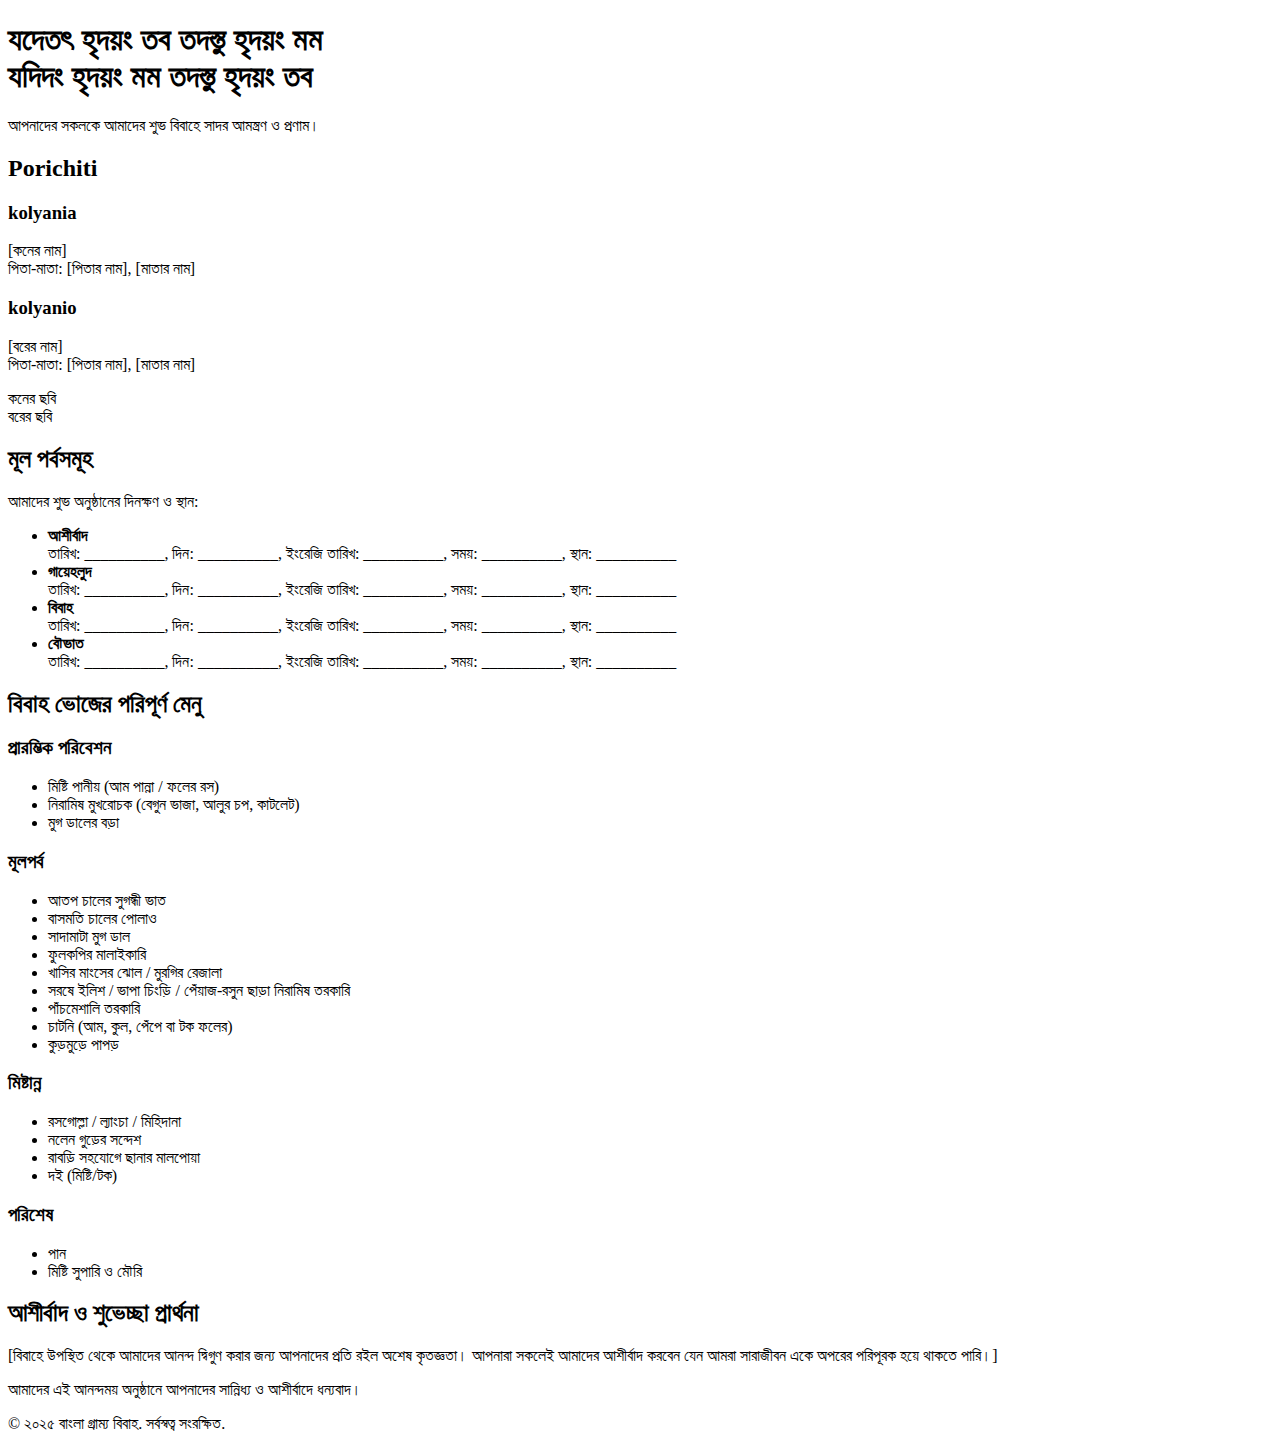
==== index.html @ 6e93e0a4 "Add files via upload" ====
<!DOCTYPE html>
<html lang="bn">
<head>
  <meta charset="UTF-8">
  <meta name="viewport" content="width=device-width, initial-scale=1">
  <title>বাংলা গ্রাম্য বিবাহ</title>
  <!-- Google Fonts: Cinzel for headings & Open Sans for body -->
  <link href="https://fonts.googleapis.com/css2?family=Cinzel:wght@400;700&family=Open+Sans:wght@400;600&display=swap" rel="stylesheet">
  <!-- Updated path to style.css in assets/css/ -->
  <link rel="stylesheet" href="assets/css/style.css">
</head>
<body>
  <!-- শিরোনাম (In place of the old nav) -->
  <header class="header-section">
    <div class="container">
      <!-- Beautiful Sanskrit/Bengali shloka as main heading -->
      <h1 class="main-title">
        যদেতৎ হৃদয়ং তব তদস্তু হৃদয়ং মম<br>
        যদিদং হৃদয়ং মম তদস্তু হৃদয়ং তব
      </h1>
      <!-- Optional short welcome message in Bengali -->
      <p class="beautiful-welcome">
        আপনাদের সকলকে আমাদের শুভ বিবাহে সাদর আমন্ত্রণ ও প্রণাম।
      </p>
    </div>
  </header>

  <!-- ভাসমান শ্লোকের কনটেইনার (unchanged) -->
  <div id="shlokas-container"></div>

  <!-- পরিচিতি বিভাগ -->
  <section id="porichiti" class="section">
    <div class="container">
      <h2>Porichiti</h2>
      <div class="porichiti-columns">
        <!-- কল্যাণীয়া (Bride) -->
        <div class="porichiti-column">
          <h3>kolyania</h3>
          <p>
            [কনের নাম]<br>
            পিতা-মাতা: [পিতার নাম], [মাতার নাম]
          </p>
        </div>
        <!-- কল্যাণীয়ো (Groom) -->
        <div class="porichiti-column">
          <h3>kolyanio</h3>
          <p>
            [বরের নাম]<br>
            পিতা-মাতা: [পিতার নাম], [মাতার নাম]
          </p>
        </div>
      </div>

      <!-- বর-কনের placeholder ছবি -->
      <div class="photos">
        <div class="photo-placeholder">কনের ছবি</div>
        <div class="photo-placeholder">বরের ছবি</div>
      </div>
    </div>
  </section>

  <!-- মূল পর্বসমূহ (আশীর্বাদ, গায়েহলুদ, বিবাহ, বৌভাত) -->
  <section id="rituals" class="section">
    <div class="container">
      <h2>মূল পর্বসমূহ</h2>
      <p>আমাদের শুভ অনুষ্ঠানের দিনক্ষণ ও স্থান:</p>
      <ul class="ritual-list">
        <li>
          <strong>আশীর্বাদ</strong><br>
          তারিখ: __________, দিন: __________, ইংরেজি তারিখ: __________, সময়: __________, স্থান: __________
        </li>
        <li>
          <strong>গায়েহলুদ</strong><br>
          তারিখ: __________, দিন: __________, ইংরেজি তারিখ: __________, সময়: __________, স্থান: __________
        </li>
        <li>
          <strong>বিবাহ</strong><br>
          তারিখ: __________, দিন: __________, ইংরেজি তারিখ: __________, সময়: __________, স্থান: __________
        </li>
        <li>
          <strong>বৌভাত</strong><br>
          তারিখ: __________, দিন: __________, ইংরেজি তারিখ: __________, সময়: __________, স্থান: __________
        </li>
      </ul>
    </div>
  </section>

  <!-- বিবাহ ভোজের পরিপূর্ণ মেনু -->
  <section id="menu" class="section">
    <div class="container">
      <h2>বিবাহ ভোজের পরিপূর্ণ মেনু</h2>

      <h3>প্রারম্ভিক পরিবেশন</h3>
      <ul>
        <li>মিষ্টি পানীয় (আম পান্না / ফলের রস)</li>
        <li>নিরামিষ মুখরোচক (বেগুন ভাজা, আলুর চপ, কাটলেট)</li>
        <li>মুগ ডালের বড়া</li>
      </ul>

      <h3>মূলপর্ব</h3>
      <ul>
        <li>আতপ চালের সুগন্ধী ভাত</li>
        <li>বাসমতি চালের পোলাও</li>
        <li>সাদামাটা মুগ ডাল</li>
        <li>ফুলকপির মালাইকারি</li>
        <li>খাসির মাংসের ঝোল / মুরগির রেজালা</li>
        <li>সরষে ইলিশ / ভাপা চিংড়ি / পেঁয়াজ-রসুন ছাড়া নিরামিষ তরকারি</li>
        <li>পাঁচমেশালি তরকারি</li>
        <li>চাটনি (আম, কুল, পেঁপে বা টক ফলের)</li>
        <li>কুড়মুড়ে পাপড়</li>
      </ul>

      <h3>মিষ্টান্ন</h3>
      <ul>
        <li>রসগোল্লা / ল্যাংচা / মিহিদানা</li>
        <li>নলেন গুড়ের সন্দেশ</li>
        <li>রাবড়ি সহযোগে ছানার মালপোয়া</li>
        <li>দই (মিষ্টি/টক)</li>
      </ul>

      <h3>পরিশেষ</h3>
      <ul>
        <li>পান</li>
        <li>মিষ্টি সুপারি ও মৌরি</li>
      </ul>
    </div>
  </section>

  <!-- আশীর্বাদ ও শুভেচ্ছা প্রার্থনা -->
  <section id="blessings" class="section">
    <div class="container">
      <h2>আশীর্বাদ ও শুভেচ্ছা প্রার্থনা</h2>
      <p>
        [বিবাহে উপস্থিত থেকে আমাদের আনন্দ দ্বিগুণ করার জন্য আপনাদের প্রতি রইল অশেষ কৃতজ্ঞতা।
        আপনারা সকলেই আমাদের আশীর্বাদ করবেন যেন আমরা সারাজীবন একে অপরের পরিপূরক হয়ে থাকতে পারি।]
      </p>
    </div>
  </section>

  <!-- ফুটার (social media links removed) -->
  <footer>
    <div class="container">
      <p>
        আমাদের এই আনন্দময় অনুষ্ঠানে আপনাদের সান্নিধ্য ও আশীর্বাদে ধন্যবাদ।
      </p>
      <p>&copy; ২০২৫ বাংলা গ্রাম্য বিবাহ. সর্বস্বত্ব সংরক্ষিত.</p>
    </div>
  </footer>

  <!-- Updated path to script.js in assets/js/ -->
  <script src="assets/js/script.js"></script>
</body>
</html>
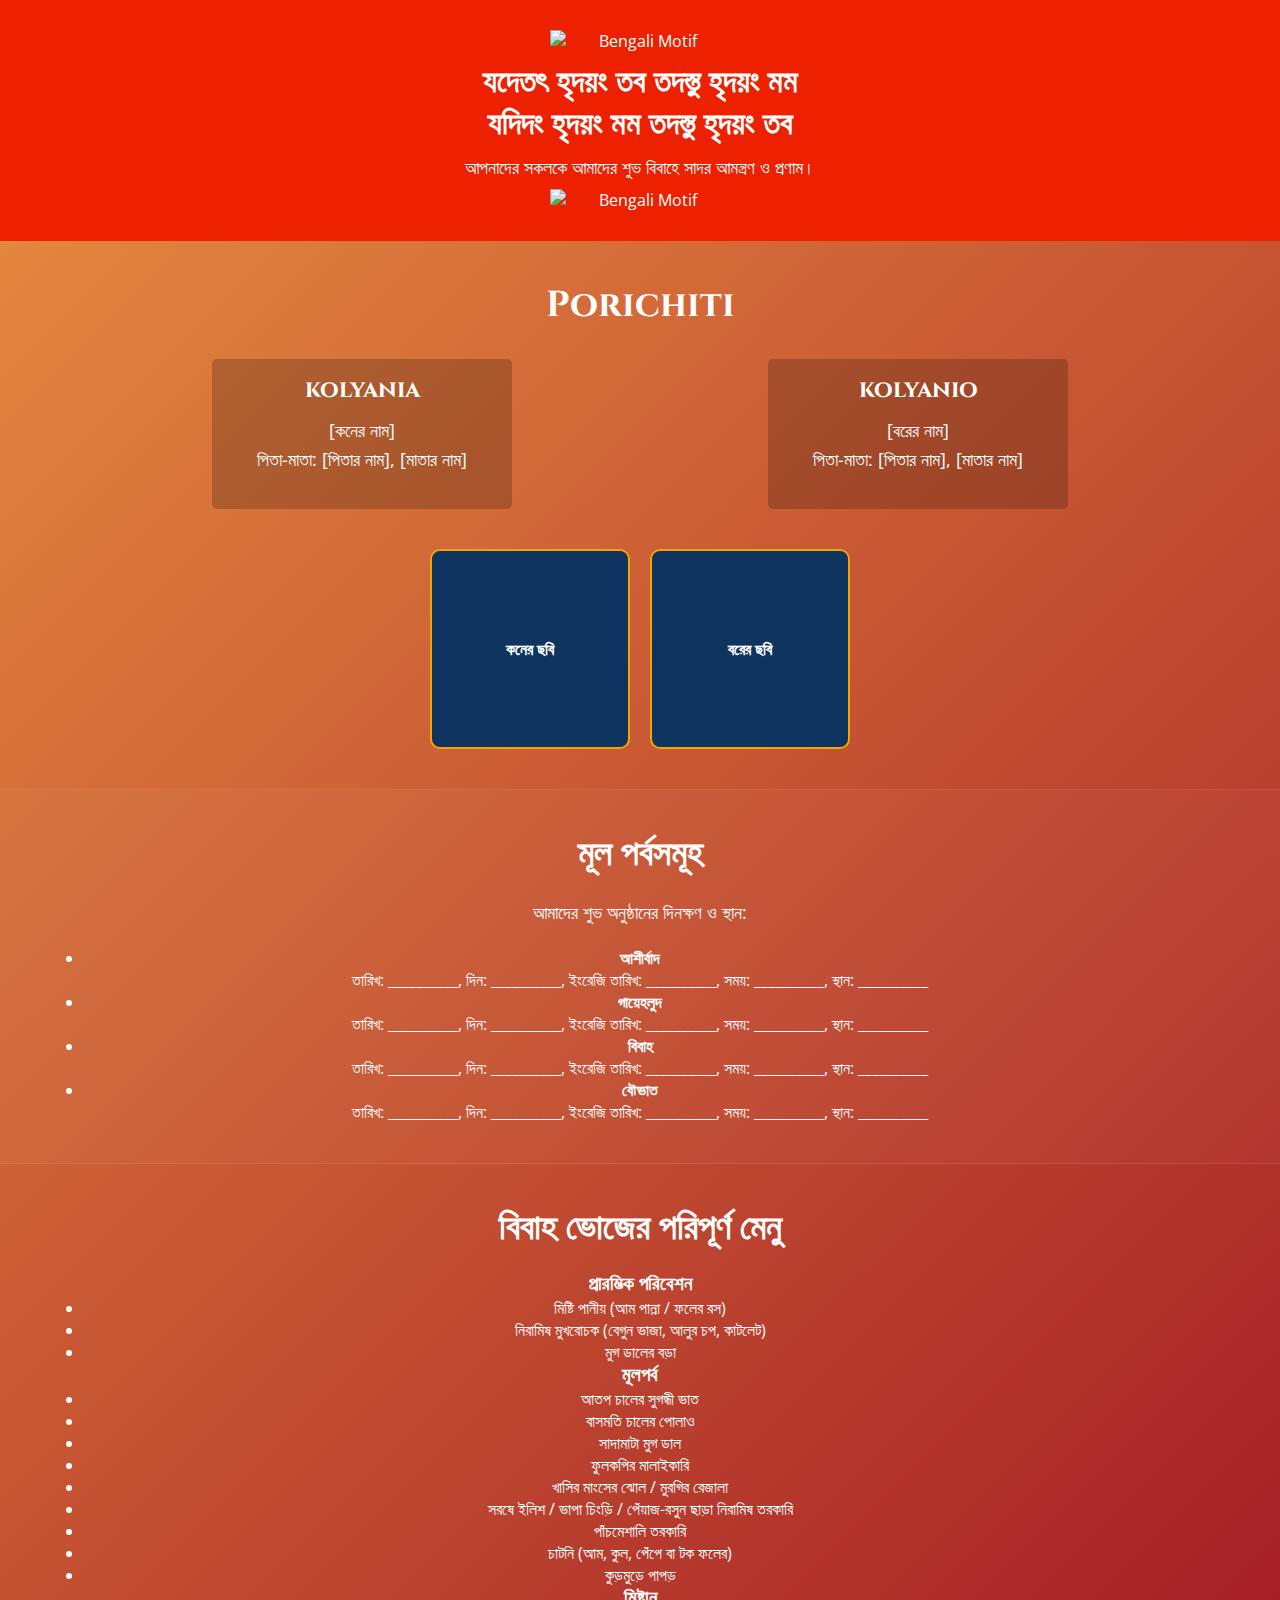
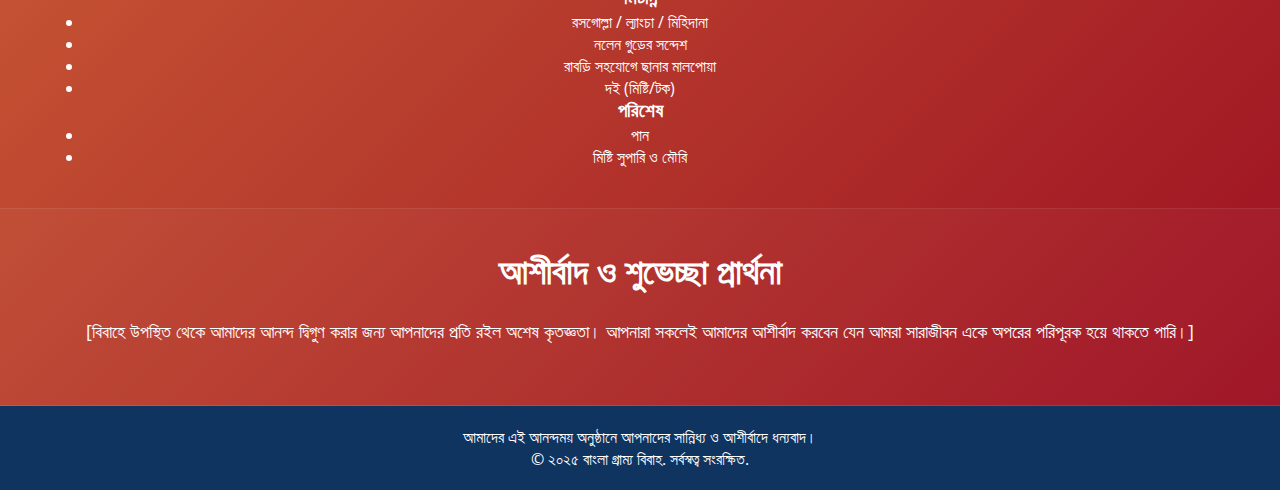
==== commit 31acef0b: "Your commit message here" ====
--- a/index.html
+++ b/index.html
@@ -6,13 +6,17 @@
   <title>বাংলা গ্রাম্য বিবাহ</title>
   <!-- Google Fonts: Cinzel for headings & Open Sans for body -->
   <link href="https://fonts.googleapis.com/css2?family=Cinzel:wght@400;700&family=Open+Sans:wght@400;600&display=swap" rel="stylesheet">
-  <!-- Updated path to style.css in assets/css/ -->
+  
+  <!-- Link to the modified style.css -->
   <link rel="stylesheet" href="assets/css/style.css">
 </head>
 <body>
-  <!-- শিরোনাম (In place of the old nav) -->
+  <!-- শিরোনাম (Header) -->
   <header class="header-section">
     <div class="container">
+      <!-- Motif added before the text -->
+      <img src="assets/images/bengali-motif.png" alt="Bengali Motif" class="header-motif">
+
       <!-- Beautiful Sanskrit/Bengali shloka as main heading -->
       <h1 class="main-title">
         যদেতৎ হৃদয়ং তব তদস্তু হৃদয়ং মম<br>
@@ -22,10 +26,13 @@
       <p class="beautiful-welcome">
         আপনাদের সকলকে আমাদের শুভ বিবাহে সাদর আমন্ত্রণ ও প্রণাম।
       </p>
+
+      <!-- Motif added after the text -->
+      <img src="assets/images/bengali-motif.png" alt="Bengali Motif" class="header-motif">
     </div>
   </header>
 
-  <!-- ভাসমান শ্লোকের কনটেইনার (unchanged) -->
+  <!-- ভাসমান শ্লোকের কনটেইনার -->
   <div id="shlokas-container"></div>
 
   <!-- পরিচিতি বিভাগ -->
@@ -137,7 +144,7 @@
     </div>
   </section>
 
-  <!-- ফুটার (social media links removed) -->
+  <!-- ফুটার -->
   <footer>
     <div class="container">
       <p>
@@ -147,7 +154,7 @@
     </div>
   </footer>
 
-  <!-- Updated path to script.js in assets/js/ -->
+  <!-- Link to the modified script.js -->
   <script src="assets/js/script.js"></script>
 </body>
 </html>
--- a/assets/css/style.css
+++ b/assets/css/style.css
@@ -0,0 +1,183 @@
+/* ========== Reset & Base ========== */
+* {
+    margin: 0;
+    padding: 0;
+    box-sizing: border-box;
+  }
+  
+  body {
+    font-family: 'Open Sans', sans-serif;
+    /* Subtle gradient background */
+    background: linear-gradient(135deg, #e88a38, #960016);
+    color: #ffffff;
+    overflow-x: hidden;
+  }
+  
+  h1, h2, h3, h4, h5, h6 {
+    font-family: 'Cinzel', serif;
+  }
+  
+  /* Container Utility */
+  .container {
+    width: 90%;
+    max-width: 1200px;
+    margin: 0 auto;
+    padding: 0 20px; /* Only side padding to keep things neat */
+  }
+  
+  /* ========== Header Section ========== */
+  .header-section {
+    background: #ED2100;
+    padding: 20px 0; /* Reduced from 40px to 20px for less vertical space */
+    text-align: center;
+  }
+  
+  .header-section .main-title {
+    font-size: 32px;
+    color: #ffffff;
+    margin-bottom: 10px; /* Reduced bottom margin */
+    line-height: 1.3;    /* Slightly tighter line height */
+  }
+  
+  .beautiful-welcome {
+    font-size: 18px;
+    margin-bottom: 10px; /* Keep a small gap below */
+  }
+  
+  .header-motif {
+    display: block;
+    margin: 10px auto; /* Reduced margin to 10px top/bottom */
+    max-width: 180px;  /* Adjust motif size as needed */
+  }
+  
+  /* ========== Floating Shlokas Animation ========== */
+  #shlokas-container {
+    position: fixed;
+    top: 0;
+    left: 0;
+    width: 100%;
+    height: 100%;
+    pointer-events: none;
+    overflow: hidden;
+  }
+  
+  .san-shloka {
+    position: absolute;
+    font-size: 18px;
+    color: #f7f5f1;
+    text-shadow: 1px 1px 2px #000;
+    animation: floatUp 10s linear infinite;
+  }
+  
+  @keyframes floatUp {
+    0% {
+      transform: translateY(100vh);
+      opacity: 0;
+    }
+    50% {
+      opacity: 1;
+    }
+    100% {
+      transform: translateY(-10vh);
+      opacity: 0;
+    }
+  }
+  
+  /* ========== Sections ========== */
+  .section {
+    padding: 40px 0; /* Reduced from 60px for a tighter layout */
+    text-align: center;
+    background: rgba(255, 255, 255, 0.05);
+    border-bottom: 1px solid rgba(255, 255, 255, 0.1);
+  }
+  
+  .section:nth-of-type(even) {
+    background: rgba(255, 255, 255, 0.08);
+  }
+  
+  .section h2 {
+    font-size: 36px;
+    margin-bottom: 20px;
+    color: #ffffff;
+  }
+  
+  .section p {
+    font-size: 18px;
+    line-height: 1.6;
+    margin-bottom: 20px;
+  }
+  
+  /* ========== Porichiti Columns ========== */
+  .porichiti-columns {
+    display: flex;
+    flex-wrap: wrap;
+    justify-content: space-around;
+    margin-bottom: 30px;
+  }
+  
+  .porichiti-column {
+    flex: 0 0 300px;
+    margin: 10px;
+    background: rgba(0, 0, 0, 0.2);
+    border-radius: 5px;
+    padding: 15px;
+  }
+  
+  .porichiti-column h3 {
+    font-size: 24px;
+    margin-bottom: 10px;
+  }
+  
+  /* ========== Photos (Bride & Groom) ========== */
+  .photos {
+    display: flex;
+    justify-content: center;
+    gap: 20px;
+    margin-top: 30px;
+  }
+  
+  .photo-placeholder {
+    width: 200px;
+    height: 200px;
+    background: #0f3460;
+    display: flex;
+    align-items: center;
+    justify-content: center;
+    color: #ffffff;
+    font-weight: bold;
+    border: 2px solid #f0a500;
+    border-radius: 10px;
+  }
+  
+  /* ========== Footer ========== */
+  footer {
+    background: #0f3460;
+    padding: 20px 0;
+    text-align: center;
+    color: #ffffff;
+  }
+  
+  /* ========== Responsive Tweaks ========== */
+  @media (max-width: 768px) {
+    .header-section .main-title {
+      font-size: 26px;
+    }
+  
+    .beautiful-welcome {
+      font-size: 16px;
+    }
+  
+    .header-motif {
+      max-width: 140px;
+    }
+  
+    .section h2 {
+      font-size: 28px;
+    }
+  
+    .porichiti-column {
+      flex: 0 0 80%;
+      margin: 10px auto;
+    }
+  }
+  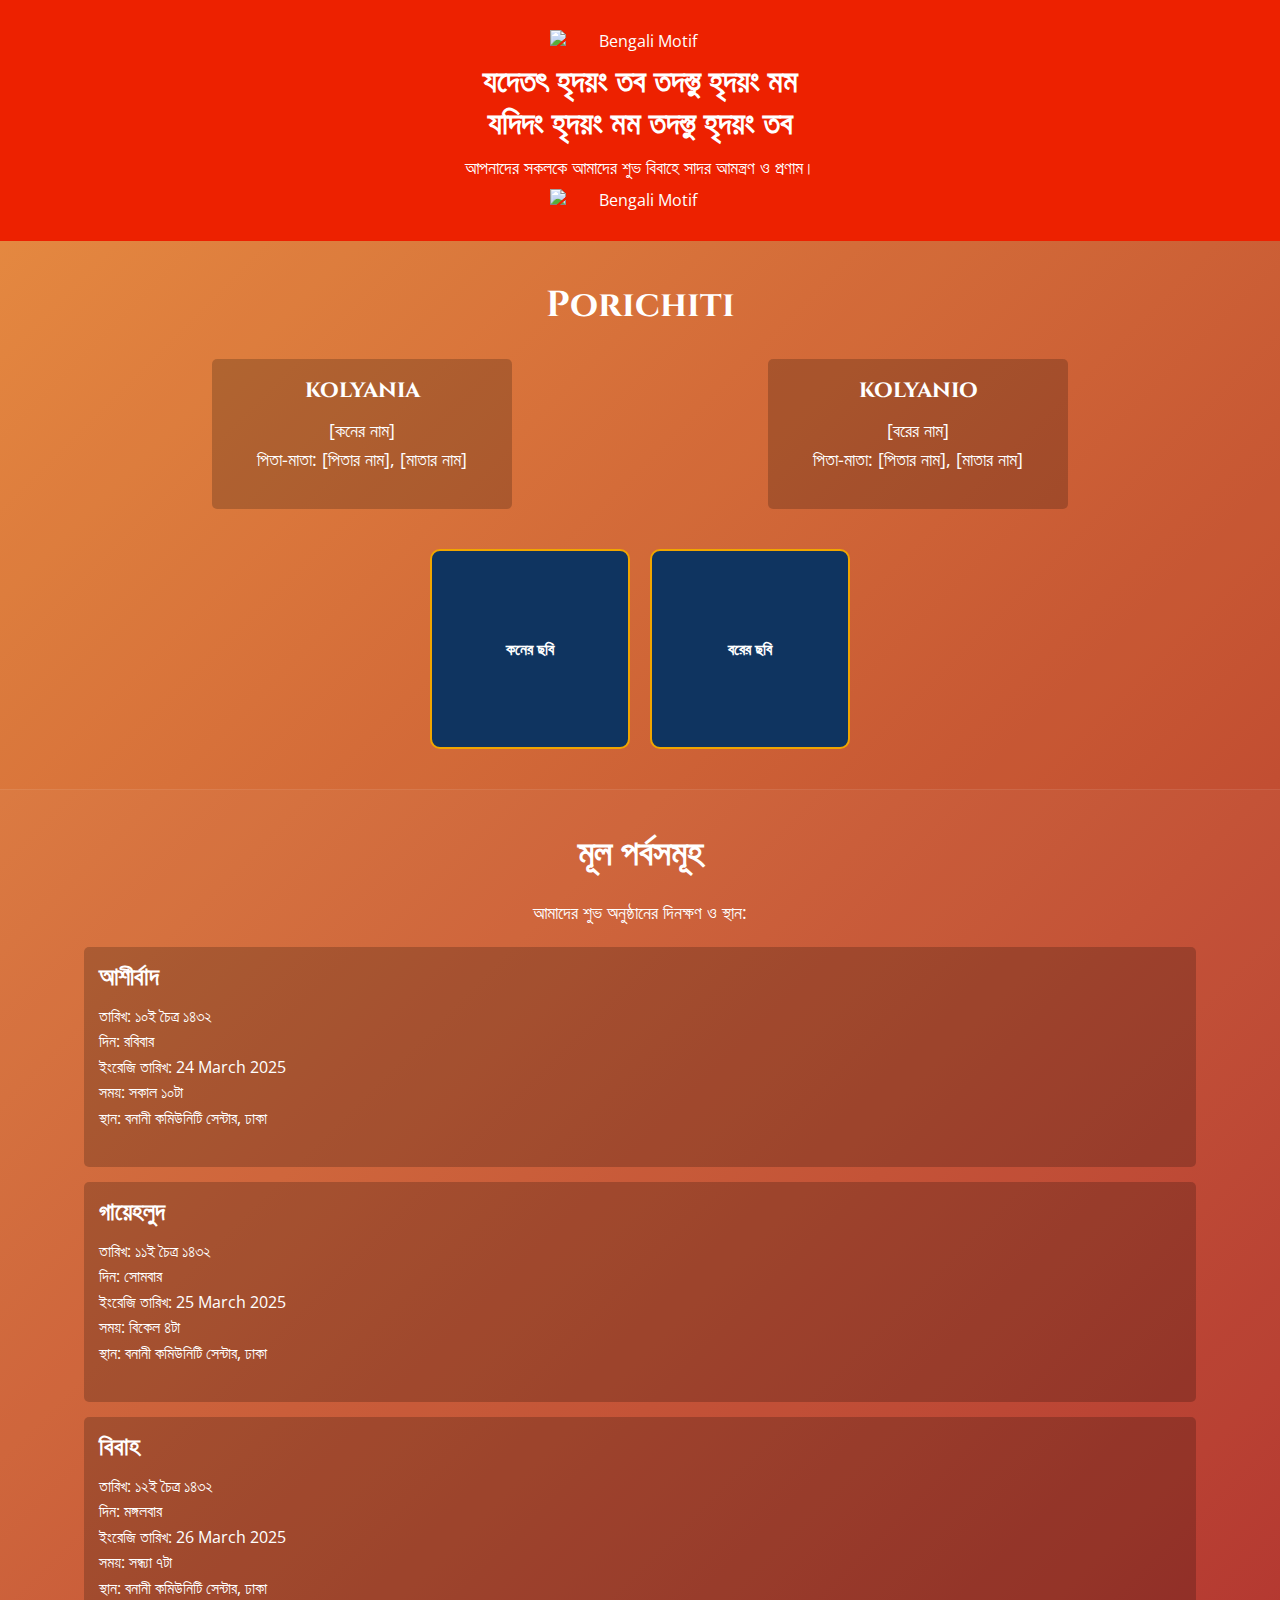
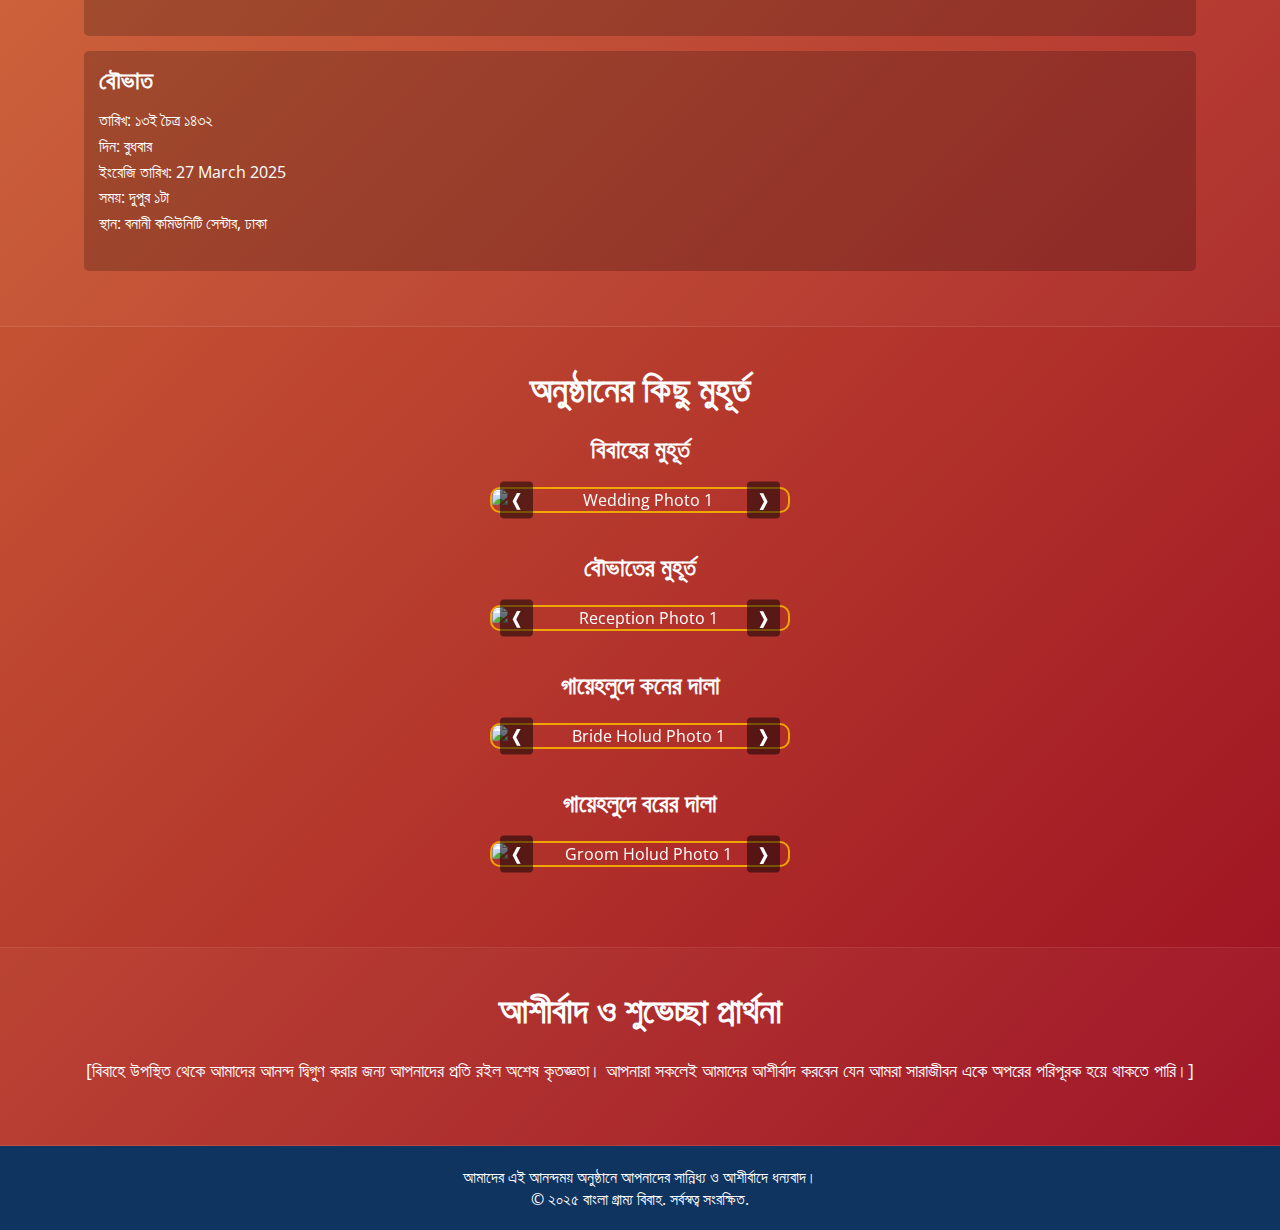
==== commit 24d51fa6: "Updated website with new changes" ====
--- a/index.html
+++ b/index.html
@@ -71,65 +71,106 @@
     <div class="container">
       <h2>মূল পর্বসমূহ</h2>
       <p>আমাদের শুভ অনুষ্ঠানের দিনক্ষণ ও স্থান:</p>
-      <ul class="ritual-list">
-        <li>
-          <strong>আশীর্বাদ</strong><br>
-          তারিখ: __________, দিন: __________, ইংরেজি তারিখ: __________, সময়: __________, স্থান: __________
-        </li>
-        <li>
-          <strong>গায়েহলুদ</strong><br>
-          তারিখ: __________, দিন: __________, ইংরেজি তারিখ: __________, সময়: __________, স্থান: __________
-        </li>
-        <li>
-          <strong>বিবাহ</strong><br>
-          তারিখ: __________, দিন: __________, ইংরেজি তারিখ: __________, সময়: __________, স্থান: __________
-        </li>
-        <li>
-          <strong>বৌভাত</strong><br>
-          তারিখ: __________, দিন: __________, ইংরেজি তারিখ: __________, সময়: __________, স্থান: __________
-        </li>
-      </ul>
-    </div>
-  </section>
-
-  <!-- বিবাহ ভোজের পরিপূর্ণ মেনু -->
-  <section id="menu" class="section">
-    <div class="container">
-      <h2>বিবাহ ভোজের পরিপূর্ণ মেনু</h2>
-
-      <h3>প্রারম্ভিক পরিবেশন</h3>
-      <ul>
-        <li>মিষ্টি পানীয় (আম পান্না / ফলের রস)</li>
-        <li>নিরামিষ মুখরোচক (বেগুন ভাজা, আলুর চপ, কাটলেট)</li>
-        <li>মুগ ডালের বড়া</li>
-      </ul>
-
-      <h3>মূলপর্ব</h3>
-      <ul>
-        <li>আতপ চালের সুগন্ধী ভাত</li>
-        <li>বাসমতি চালের পোলাও</li>
-        <li>সাদামাটা মুগ ডাল</li>
-        <li>ফুলকপির মালাইকারি</li>
-        <li>খাসির মাংসের ঝোল / মুরগির রেজালা</li>
-        <li>সরষে ইলিশ / ভাপা চিংড়ি / পেঁয়াজ-রসুন ছাড়া নিরামিষ তরকারি</li>
-        <li>পাঁচমেশালি তরকারি</li>
-        <li>চাটনি (আম, কুল, পেঁপে বা টক ফলের)</li>
-        <li>কুড়মুড়ে পাপড়</li>
-      </ul>
-
-      <h3>মিষ্টান্ন</h3>
-      <ul>
-        <li>রসগোল্লা / ল্যাংচা / মিহিদানা</li>
-        <li>নলেন গুড়ের সন্দেশ</li>
-        <li>রাবড়ি সহযোগে ছানার মালপোয়া</li>
-        <li>দই (মিষ্টি/টক)</li>
-      </ul>
-
-      <h3>পরিশেষ</h3>
-      <ul>
-        <li>পান</li>
-        <li>মিষ্টি সুপারি ও মৌরি</li>
-      </ul>
+
+      <div class="ritual-item">
+        <h3>আশীর্বাদ</h3>
+        <p>
+          তারিখ: ১০ই চৈত্র ১৪৩২ <br>
+          দিন: রবিবার <br>
+          ইংরেজি তারিখ: 24 March 2025 <br>
+          সময়: সকাল ১০টা <br>
+          স্থান: বনানী কমিউনিটি সেন্টার, ঢাকা
+        </p>
+      </div>
+
+      <div class="ritual-item">
+        <h3>গায়েহলুদ</h3>
+        <p>
+          তারিখ: ১১ই চৈত্র ১৪৩২ <br>
+          দিন: সোমবার <br>
+          ইংরেজি তারিখ: 25 March 2025 <br>
+          সময়: বিকেল ৪টা <br>
+          স্থান: বনানী কমিউনিটি সেন্টার, ঢাকা
+        </p>
+      </div>
+
+      <div class="ritual-item">
+        <h3>বিবাহ</h3>
+        <p>
+          তারিখ: ১২ই চৈত্র ১৪৩২ <br>
+          দিন: মঙ্গলবার <br>
+          ইংরেজি তারিখ: 26 March 2025 <br>
+          সময়: সন্ধ্যা ৭টা <br>
+          স্থান: বনানী কমিউনিটি সেন্টার, ঢাকা
+        </p>
+      </div>
+
+      <div class="ritual-item">
+        <h3>বৌভাত</h3>
+        <p>
+          তারিখ: ১৩ই চৈত্র ১৪৩২ <br>
+          দিন: বুধবার <br>
+          ইংরেজি তারিখ: 27 March 2025 <br>
+          সময়: দুপুর ১টা <br>
+          স্থান: বনানী কমিউনিটি সেন্টার, ঢাকা
+        </p>
+      </div>
+    </div>
+  </section>
+
+  <!-- নতুন ফটো গ্যালারি বিভাগ -->
+  <section id="photo-gallery" class="section">
+    <div class="container">
+      <h2>অনুষ্ঠানের কিছু মুহূর্ত</h2>
+      
+      <!-- বিবাহের মুহূর্ত -->
+      <div class="photo-gallery-item">
+        <h3>বিবাহের মুহূর্ত</h3>
+        <div class="photo-slideshow">
+          <!-- You can replace these src paths with actual images -->
+          <img src="assets/images/wedding1.jpg" alt="Wedding Photo 1" class="photo-slide active">
+          <img src="assets/images/wedding2.jpg" alt="Wedding Photo 2" class="photo-slide">
+          <img src="assets/images/wedding3.jpg" alt="Wedding Photo 3" class="photo-slide">
+          <button class="prev-button">&#10094;</button>
+          <button class="next-button">&#10095;</button>
+        </div>
+      </div>
+
+      <!-- বৌভাতের মুহূর্ত -->
+      <div class="photo-gallery-item">
+        <h3>বৌভাতের মুহূর্ত</h3>
+        <div class="photo-slideshow">
+          <img src="assets/images/reception1.jpg" alt="Reception Photo 1" class="photo-slide active">
+          <img src="assets/images/reception2.jpg" alt="Reception Photo 2" class="photo-slide">
+          <img src="assets/images/reception3.jpg" alt="Reception Photo 3" class="photo-slide">
+          <button class="prev-button">&#10094;</button>
+          <button class="next-button">&#10095;</button>
+        </div>
+      </div>
+
+      <!-- গায়েহলুদ (কনের দালা) -->
+      <div class="photo-gallery-item">
+        <h3>গায়েহলুদে কনের দালা</h3>
+        <div class="photo-slideshow">
+          <img src="assets/images/bride-holud1.jpg" alt="Bride Holud Photo 1" class="photo-slide active">
+          <img src="assets/images/bride-holud2.jpg" alt="Bride Holud Photo 2" class="photo-slide">
+          <img src="assets/images/bride-holud3.jpg" alt="Bride Holud Photo 3" class="photo-slide">
+          <button class="prev-button">&#10094;</button>
+          <button class="next-button">&#10095;</button>
+        </div>
+      </div>
+
+      <!-- গায়েহলুদ (বরের দালা) -->
+      <div class="photo-gallery-item">
+        <h3>গায়েহলুদে বরের দালা</h3>
+        <div class="photo-slideshow">
+          <img src="assets/images/groom-holud1.jpg" alt="Groom Holud Photo 1" class="photo-slide active">
+          <img src="assets/images/groom-holud2.jpg" alt="Groom Holud Photo 2" class="photo-slide">
+          <img src="assets/images/groom-holud3.jpg" alt="Groom Holud Photo 3" class="photo-slide">
+          <button class="prev-button">&#10094;</button>
+          <button class="next-button">&#10095;</button>
+        </div>
+      </div>
     </div>
   </section>
 
--- a/assets/css/style.css
+++ b/assets/css/style.css
@@ -1,183 +1,268 @@
 /* ========== Reset & Base ========== */
 * {
-    margin: 0;
-    padding: 0;
-    box-sizing: border-box;
-  }
-  
-  body {
-    font-family: 'Open Sans', sans-serif;
-    /* Subtle gradient background */
-    background: linear-gradient(135deg, #e88a38, #960016);
-    color: #ffffff;
-    overflow-x: hidden;
-  }
-  
-  h1, h2, h3, h4, h5, h6 {
-    font-family: 'Cinzel', serif;
-  }
-  
-  /* Container Utility */
-  .container {
-    width: 90%;
-    max-width: 1200px;
-    margin: 0 auto;
-    padding: 0 20px; /* Only side padding to keep things neat */
-  }
-  
-  /* ========== Header Section ========== */
-  .header-section {
-    background: #ED2100;
-    padding: 20px 0; /* Reduced from 40px to 20px for less vertical space */
-    text-align: center;
-  }
-  
+  margin: 0;
+  padding: 0;
+  box-sizing: border-box;
+}
+
+body {
+  font-family: 'Open Sans', sans-serif;
+  /* Subtle gradient background */
+  background: linear-gradient(135deg, #e88a38, #960016);
+  color: #ffffff;
+  overflow-x: hidden;
+}
+
+h1, h2, h3, h4, h5, h6 {
+  font-family: 'Cinzel', serif;
+}
+
+/* Container Utility */
+.container {
+  width: 90%;
+  max-width: 1200px;
+  margin: 0 auto;
+  padding: 0 20px; /* Only side padding */
+}
+
+/* ========== Header Section ========== */
+.header-section {
+  background: #ED2100;
+  padding: 20px 0;
+  text-align: center;
+}
+
+.header-section .main-title {
+  font-size: 32px;
+  color: #ffffff;
+  margin-bottom: 10px;
+  line-height: 1.3;
+}
+
+.beautiful-welcome {
+  font-size: 18px;
+  margin-bottom: 10px;
+}
+
+.header-motif {
+  display: block;
+  margin: 10px auto;
+  max-width: 180px;
+}
+
+/* ========== Floating Shlokas Animation ========== */
+#shlokas-container {
+  position: fixed;
+  top: 0;
+  left: 0;
+  width: 100%;
+  height: 100%;
+  pointer-events: none;
+  overflow: hidden;
+}
+
+.san-shloka {
+  position: absolute;
+  font-size: 18px;
+  color: #f7f5f1;
+  text-shadow: 1px 1px 2px #000;
+  animation: floatUp 10s linear infinite;
+}
+
+@keyframes floatUp {
+  0% {
+    transform: translateY(100vh);
+    opacity: 0;
+  }
+  50% {
+    opacity: 1;
+  }
+  100% {
+    transform: translateY(-10vh);
+    opacity: 0;
+  }
+}
+
+/* ========== Sections ========== */
+.section {
+  padding: 40px 0;
+  text-align: center;
+  background: rgba(255, 255, 255, 0.05);
+  border-bottom: 1px solid rgba(255, 255, 255, 0.1);
+}
+
+.section:nth-of-type(even) {
+  background: rgba(255, 255, 255, 0.08);
+}
+
+.section h2 {
+  font-size: 36px;
+  margin-bottom: 20px;
+  color: #ffffff;
+}
+
+.section p {
+  font-size: 18px;
+  line-height: 1.6;
+  margin-bottom: 20px;
+}
+
+/* ========== Porichiti Columns ========== */
+.porichiti-columns {
+  display: flex;
+  flex-wrap: wrap;
+  justify-content: space-around;
+  margin-bottom: 30px;
+}
+
+.porichiti-column {
+  flex: 0 0 300px;
+  margin: 10px;
+  background: rgba(0, 0, 0, 0.2);
+  border-radius: 5px;
+  padding: 15px;
+}
+
+.porichiti-column h3 {
+  font-size: 24px;
+  margin-bottom: 10px;
+}
+
+/* ========== Photos (Bride & Groom) ========== */
+.photos {
+  display: flex;
+  justify-content: center;
+  gap: 20px;
+  margin-top: 30px;
+}
+
+.photo-placeholder {
+  width: 200px;
+  height: 200px;
+  background: #0f3460;
+  display: flex;
+  align-items: center;
+  justify-content: center;
+  color: #ffffff;
+  font-weight: bold;
+  border: 2px solid #f0a500;
+  border-radius: 10px;
+}
+
+/* ========== Ritual Items ========== */
+.ritual-item {
+  background: rgba(0, 0, 0, 0.2);
+  border-radius: 5px;
+  padding: 15px;
+  margin: 15px 0;
+  text-align: left; /* So that text lines up nicely */
+}
+
+.ritual-item h3 {
+  font-size: 24px;
+  margin-bottom: 10px;
+}
+
+.ritual-item p {
+  font-size: 16px;
+  line-height: 1.6;
+}
+
+/* ========== Photo Gallery Slideshow ========== */
+.photo-gallery-item {
+  margin-bottom: 40px;
+}
+
+.photo-gallery-item h3 {
+  font-size: 24px;
+  margin-bottom: 20px;
+}
+
+.photo-slideshow {
+  position: relative;
+  max-width: 300px;
+  margin: 0 auto;
+}
+
+.photo-slide {
+  display: none;
+  width: 100%;
+  border: 2px solid #f0a500;
+  border-radius: 10px;
+  /* Make images responsive */
+  max-width: 100%;
+  height: auto;
+}
+
+.photo-slide.active {
+  display: block;
+}
+
+.prev-button,
+.next-button {
+  position: absolute;
+  top: 50%;
+  transform: translateY(-50%);
+  background-color: rgba(0,0,0,0.5);
+  color: #ffffff;
+  border: none;
+  font-size: 18px;
+  padding: 8px 12px;
+  cursor: pointer;
+  border-radius: 4px;
+}
+
+.prev-button {
+  left: 10px;
+}
+
+.next-button {
+  right: 10px;
+}
+
+/* ========== Footer ========== */
+footer {
+  background: #0f3460;
+  padding: 20px 0;
+  text-align: center;
+  color: #ffffff;
+}
+
+/* ========== Responsive Tweaks ========== */
+@media (max-width: 768px) {
   .header-section .main-title {
-    font-size: 32px;
-    color: #ffffff;
-    margin-bottom: 10px; /* Reduced bottom margin */
-    line-height: 1.3;    /* Slightly tighter line height */
-  }
-  
+    font-size: 26px;
+  }
+
   .beautiful-welcome {
-    font-size: 18px;
-    margin-bottom: 10px; /* Keep a small gap below */
-  }
-  
+    font-size: 16px;
+  }
+
   .header-motif {
-    display: block;
-    margin: 10px auto; /* Reduced margin to 10px top/bottom */
-    max-width: 180px;  /* Adjust motif size as needed */
-  }
-  
-  /* ========== Floating Shlokas Animation ========== */
-  #shlokas-container {
-    position: fixed;
-    top: 0;
-    left: 0;
-    width: 100%;
-    height: 100%;
-    pointer-events: none;
-    overflow: hidden;
-  }
-  
-  .san-shloka {
-    position: absolute;
-    font-size: 18px;
-    color: #f7f5f1;
-    text-shadow: 1px 1px 2px #000;
-    animation: floatUp 10s linear infinite;
-  }
-  
-  @keyframes floatUp {
-    0% {
-      transform: translateY(100vh);
-      opacity: 0;
-    }
-    50% {
-      opacity: 1;
-    }
-    100% {
-      transform: translateY(-10vh);
-      opacity: 0;
-    }
-  }
-  
-  /* ========== Sections ========== */
-  .section {
-    padding: 40px 0; /* Reduced from 60px for a tighter layout */
-    text-align: center;
-    background: rgba(255, 255, 255, 0.05);
-    border-bottom: 1px solid rgba(255, 255, 255, 0.1);
-  }
-  
-  .section:nth-of-type(even) {
-    background: rgba(255, 255, 255, 0.08);
-  }
-  
+    max-width: 140px;
+  }
+
   .section h2 {
-    font-size: 36px;
-    margin-bottom: 20px;
-    color: #ffffff;
-  }
-  
-  .section p {
-    font-size: 18px;
-    line-height: 1.6;
-    margin-bottom: 20px;
-  }
-  
-  /* ========== Porichiti Columns ========== */
-  .porichiti-columns {
-    display: flex;
-    flex-wrap: wrap;
-    justify-content: space-around;
-    margin-bottom: 30px;
-  }
-  
+    font-size: 28px;
+  }
+
   .porichiti-column {
-    flex: 0 0 300px;
-    margin: 10px;
-    background: rgba(0, 0, 0, 0.2);
-    border-radius: 5px;
-    padding: 15px;
-  }
-  
-  .porichiti-column h3 {
-    font-size: 24px;
-    margin-bottom: 10px;
-  }
-  
-  /* ========== Photos (Bride & Groom) ========== */
+    flex: 0 0 80%;
+    margin: 10px auto;
+  }
+
   .photos {
-    display: flex;
-    justify-content: center;
-    gap: 20px;
-    margin-top: 30px;
-  }
-  
+    flex-direction: column;
+    align-items: center;
+  }
+
   .photo-placeholder {
-    width: 200px;
+    width: 80%;
+    max-width: 300px;
     height: 200px;
-    background: #0f3460;
-    display: flex;
-    align-items: center;
-    justify-content: center;
-    color: #ffffff;
-    font-weight: bold;
-    border: 2px solid #f0a500;
-    border-radius: 10px;
-  }
-  
-  /* ========== Footer ========== */
-  footer {
-    background: #0f3460;
-    padding: 20px 0;
-    text-align: center;
-    color: #ffffff;
-  }
-  
-  /* ========== Responsive Tweaks ========== */
-  @media (max-width: 768px) {
-    .header-section .main-title {
-      font-size: 26px;
-    }
-  
-    .beautiful-welcome {
-      font-size: 16px;
-    }
-  
-    .header-motif {
-      max-width: 140px;
-    }
-  
-    .section h2 {
-      font-size: 28px;
-    }
-  
-    .porichiti-column {
-      flex: 0 0 80%;
-      margin: 10px auto;
-    }
-  }
-  +  }
+
+  .photo-slideshow {
+    max-width: 90%;
+  }
+}
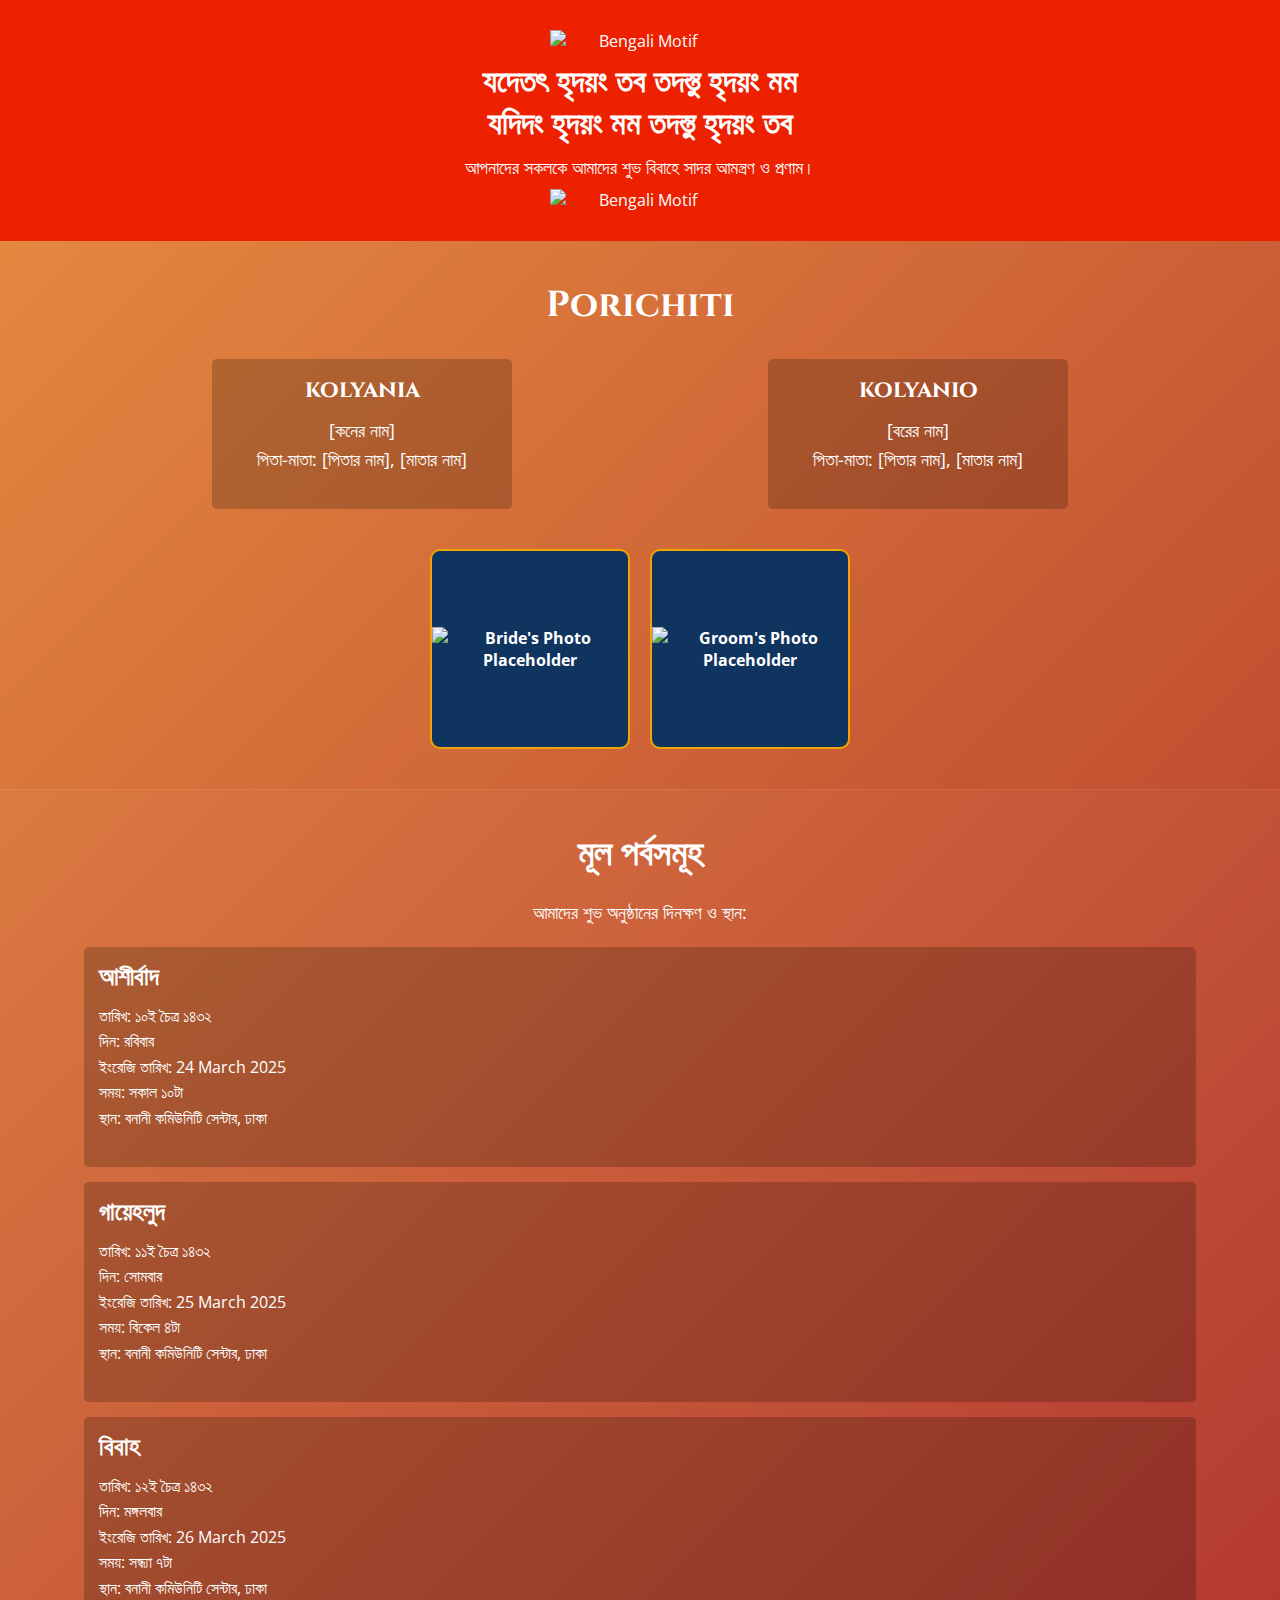
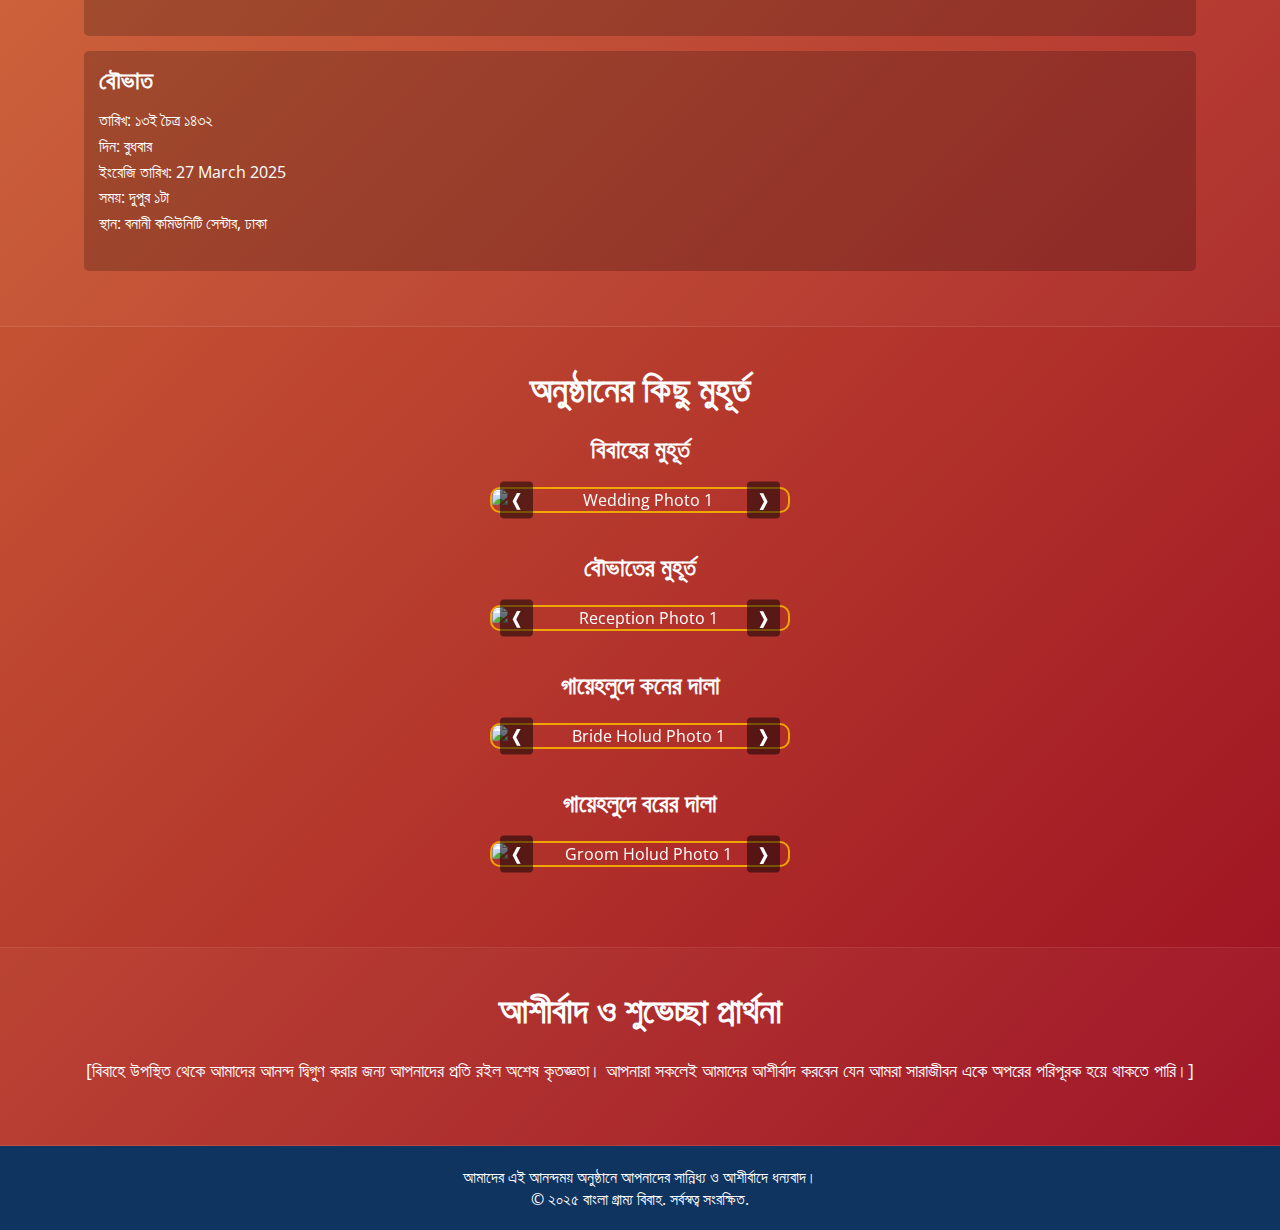
==== commit e890fdcb: "Updated" ====
--- a/index.html
+++ b/index.html
@@ -15,7 +15,7 @@
   <header class="header-section">
     <div class="container">
       <!-- Motif added before the text -->
-      <img src="assets/images/bengali-motif.png" alt="Bengali Motif" class="header-motif">
+      <img src="assets/images/motifs/bengali-motif.png" alt="Bengali Motif" class="header-motif">
 
       <!-- Beautiful Sanskrit/Bengali shloka as main heading -->
       <h1 class="main-title">
@@ -28,7 +28,7 @@
       </p>
 
       <!-- Motif added after the text -->
-      <img src="assets/images/bengali-motif.png" alt="Bengali Motif" class="header-motif">
+      <img src="assets/images/motifs/bengali-motif.png" alt="Bengali Motif" class="header-motif">
     </div>
   </header>
 
@@ -58,10 +58,24 @@
         </div>
       </div>
 
-      <!-- বর-কনের placeholder ছবি -->
+      <!-- বর-কনের ছবি (Placeholder) -->
       <div class="photos">
-        <div class="photo-placeholder">কনের ছবি</div>
-        <div class="photo-placeholder">বরের ছবি</div>
+        <div class="photo-placeholder">
+          <!-- কনের ছবি Placeholder -->
+          <img 
+            src="assets/images/bride/bride-placeholder.jpg" 
+            alt="Bride's Photo Placeholder" 
+            style="max-width:100%; height:auto;"
+          >
+        </div>
+        <div class="photo-placeholder">
+          <!-- বরের ছবি Placeholder -->
+          <img 
+            src="assets/images/groom/groom-placeholder.jpg" 
+            alt="Groom's Photo Placeholder" 
+            style="max-width:100%; height:auto;"
+          >
+        </div>
       </div>
     </div>
   </section>
@@ -127,10 +141,10 @@
       <div class="photo-gallery-item">
         <h3>বিবাহের মুহূর্ত</h3>
         <div class="photo-slideshow">
-          <!-- You can replace these src paths with actual images -->
-          <img src="assets/images/wedding1.jpg" alt="Wedding Photo 1" class="photo-slide active">
-          <img src="assets/images/wedding2.jpg" alt="Wedding Photo 2" class="photo-slide">
-          <img src="assets/images/wedding3.jpg" alt="Wedding Photo 3" class="photo-slide">
+          <!-- Update these src paths with actual wedding photos -->
+          <img src="assets/images/wedding/wedding1.jpg" alt="Wedding Photo 1" class="photo-slide active">
+          <img src="assets/images/wedding/wedding2.jpg" alt="Wedding Photo 2" class="photo-slide">
+          <img src="assets/images/wedding/wedding3.jpg" alt="Wedding Photo 3" class="photo-slide">
           <button class="prev-button">&#10094;</button>
           <button class="next-button">&#10095;</button>
         </div>
@@ -140,9 +154,9 @@
       <div class="photo-gallery-item">
         <h3>বৌভাতের মুহূর্ত</h3>
         <div class="photo-slideshow">
-          <img src="assets/images/reception1.jpg" alt="Reception Photo 1" class="photo-slide active">
-          <img src="assets/images/reception2.jpg" alt="Reception Photo 2" class="photo-slide">
-          <img src="assets/images/reception3.jpg" alt="Reception Photo 3" class="photo-slide">
+          <img src="assets/images/reception/reception1.jpg" alt="Reception Photo 1" class="photo-slide active">
+          <img src="assets/images/reception/reception2.jpg" alt="Reception Photo 2" class="photo-slide">
+          <img src="assets/images/reception/reception3.jpg" alt="Reception Photo 3" class="photo-slide">
           <button class="prev-button">&#10094;</button>
           <button class="next-button">&#10095;</button>
         </div>
@@ -152,9 +166,9 @@
       <div class="photo-gallery-item">
         <h3>গায়েহলুদে কনের দালা</h3>
         <div class="photo-slideshow">
-          <img src="assets/images/bride-holud1.jpg" alt="Bride Holud Photo 1" class="photo-slide active">
-          <img src="assets/images/bride-holud2.jpg" alt="Bride Holud Photo 2" class="photo-slide">
-          <img src="assets/images/bride-holud3.jpg" alt="Bride Holud Photo 3" class="photo-slide">
+          <img src="assets/images/bride-holud/bride-holud1.jpg" alt="Bride Holud Photo 1" class="photo-slide active">
+          <img src="assets/images/bride-holud/bride-holud2.jpg" alt="Bride Holud Photo 2" class="photo-slide">
+          <img src="assets/images/bride-holud/bride-holud3.jpg" alt="Bride Holud Photo 3" class="photo-slide">
           <button class="prev-button">&#10094;</button>
           <button class="next-button">&#10095;</button>
         </div>
@@ -164,9 +178,9 @@
       <div class="photo-gallery-item">
         <h3>গায়েহলুদে বরের দালা</h3>
         <div class="photo-slideshow">
-          <img src="assets/images/groom-holud1.jpg" alt="Groom Holud Photo 1" class="photo-slide active">
-          <img src="assets/images/groom-holud2.jpg" alt="Groom Holud Photo 2" class="photo-slide">
-          <img src="assets/images/groom-holud3.jpg" alt="Groom Holud Photo 3" class="photo-slide">
+          <img src="assets/images/groom-holud/groom-holud1.jpg" alt="Groom Holud Photo 1" class="photo-slide active">
+          <img src="assets/images/groom-holud/groom-holud2.jpg" alt="Groom Holud Photo 2" class="photo-slide">
+          <img src="assets/images/groom-holud/groom-holud3.jpg" alt="Groom Holud Photo 3" class="photo-slide">
           <button class="prev-button">&#10094;</button>
           <button class="next-button">&#10095;</button>
         </div>
